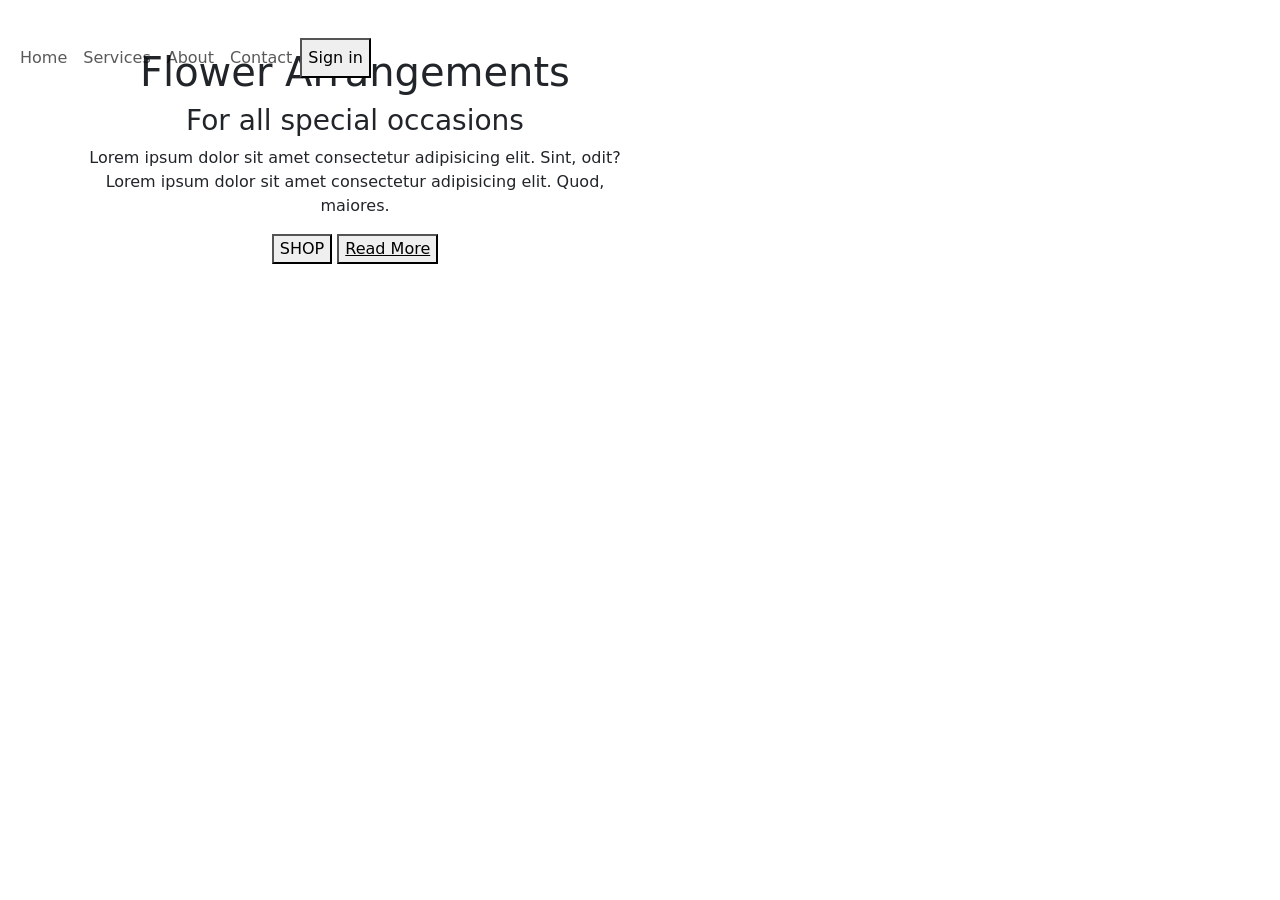
==== site-flowers.html @ e80744c8 "Create site-flowers.html" ====
<!doctype html>
<html lang="en">
  <head>
    <meta charset="utf-8">
    <meta name="viewport" content="width=device-width, initial-scale=1">
    <title>TESTE NAVBAR</title>
    <link href="https://cdn.jsdelivr.net/npm/bootstrap@5.2.0-beta1/dist/css/bootstrap.min.css" rel="stylesheet" integrity="sha384-0evHe/X+R7YkIZDRvuzKMRqM+OrBnVFBL6DOitfPri4tjfHxaWutUpFmBp4vmVor" crossorigin="anonymous">
    <link rel="stylesheet" href="style2.css">
</head>
  <body>
    <nav class="navbar navbar-expand-lg fixed-top bg-primary-color" id="navbar">
        <div class="container-fluid">
            <div class="offcanvas offcanvas-end" tabindex="-1" id="offcanvasNavbar" aria-labelledby="offcanvasNavbarLabel">
                <div id="first">
                    <a class="navbar-brand primary-color" href="#">
                        <img src="./img/logo (1).png" alt="">
                    </a>
                </div>
                <div id="scnd">
                    <div class="offcanvas-header">
                        <h5 class="offcanvas-title" id="offcanvasNavbarLabel">Menu</h5>
                        <button type="button" class="btn-close" data-bs-dismiss="offcanvas" aria-label="Close"></button>
                    </div>
                    <div class="offcanvas-body">
                        <ul class="navbar-nav justify-content-space-between flex-grow-1 pe-3">
                            <li class="nav-item">
                            <a class="nav-link" aria-current="page" href="#">Home</a>
                            </li>
                            <li class="nav-item">
                            <a class="nav-link" href="#">Services</a>
                            </li>
                            <li class="nav-item">
                                <a class="nav-link" href="#">About</a>
                            </li>
                            <li class="nav-item">
                                <a class="nav-link" href="#">Contact</a>
                            </li>
                            <form class="d-flex" role="search">
                                <button class="btn-flexpeak" type="submit">Sign in</button>
                            </form>
                        </ul>
                    </div>
                </div>
                <div id="third">
                    <button class="navbar-toggler" type="button" data-bs-toggle="offcanvas" data-bs-target="#offcanvasNavbar" aria-controls="offcanvasNavbar">
                        <span class="navbar-toggler-icon"></span>
                    </button>
                    
                </div>
            </div>
        </div>
      </nav>

        
        <div class="container">
            <div id="principal" class="pt-5">
                <div class="row">
        
                    <div class="col-md-6  text-center" id="principal-esquerdo">
                        <h1>Flower Arrangements</h1>
                        <h3> For all special occasions</h3>
                        <p>Lorem ipsum dolor sit amet consectetur adipisicing elit. Sint, odit? 
                            Lorem ipsum dolor sit amet consectetur adipisicing elit. Quod, maiores.</p>
                        <button class="btn-shop">SHOP</button>
                        <button class="btn-link">Read More</button>
                    </div>
        
                    <div class="col-md-6 text-center">
                        <img src="./img/img1.png" alt="" id="imagem-1">
                    </div>
                    <div class="row">

                        <div class="col-md-12" id="brown">
                            
                        </div>

                    </div>
                </div>
            </div>
        </div>
        
      
    


    <script src="https://cdn.jsdelivr.net/npm/bootstrap@5.2.0-beta1/dist/js/bootstrap.bundle.min.js" integrity="sha384-pprn3073KE6tl6bjs2QrFaJGz5/SUsLqktiwsUTF55Jfv3qYSDhgCecCxMW52nD2" crossorigin="anonymous"></script>
    </body>
</html>
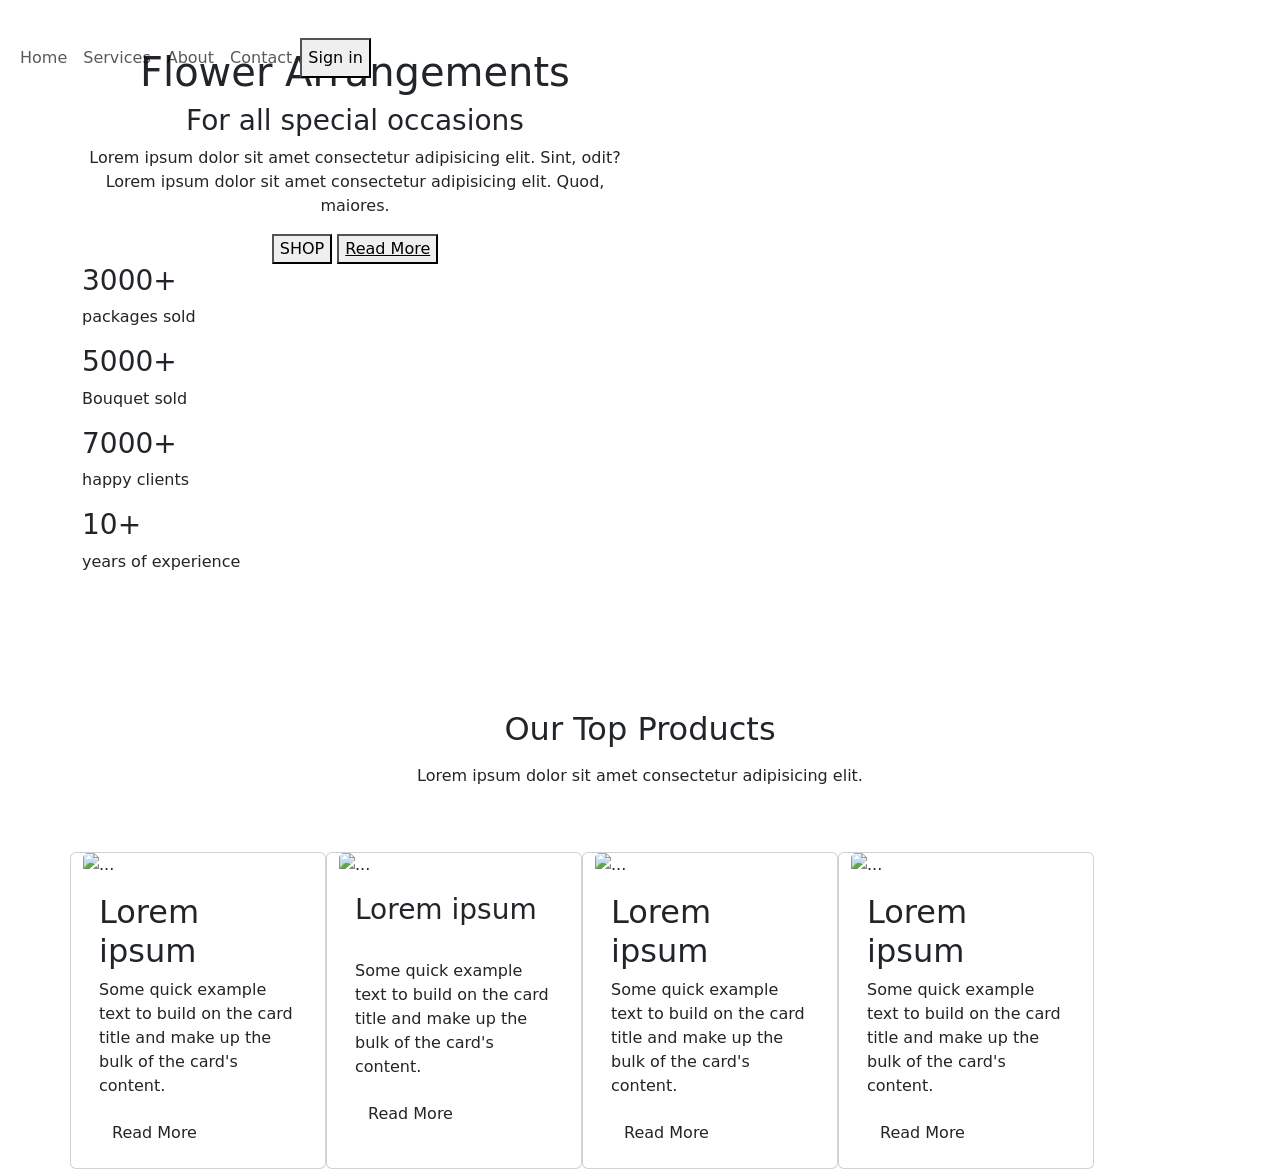
==== commit 2a2bb116: "Update site-flowers.html" ====
--- a/site-flowers.html
+++ b/site-flowers.html
@@ -68,21 +68,79 @@
                     <div class="col-md-6 text-center">
                         <img src="./img/img1.png" alt="" id="imagem-1">
                     </div>
-                    <div class="row">
+                    <div id="brown">
+                        <div>
+                            <h3>3000+</h3>
+                            <p>packages sold</p>
+                        </div>
+                        <div>
+                            <h3>5000+</h3>
+                            <p>Bouquet sold</p>
+                        </div>
+                        <div>
+                            <h3>7000+</h3>
+                            <p>happy clients</p>
+                        </div> 
+                        <div>
+                            <h3>10+</h3>
+                            <p>years of experience</p>
+                        </div>  
+                    </div>
+                </div> 
+            </div>
+        </div>
 
-                        <div class="col-md-12" id="brown">
-                            
+        <div id="top-produtos" class="container mt-5 pt-5">
+            <div class="text-center">
+                <h2 class="pt-4  mb-3">Our Top Products</h2>
+                <p class="linha-fina">Lorem ipsum dolor sit amet consectetur adipisicing elit.</p>
+            </div>
+
+            <div id="produtos" class="mt-5 pt-3">
+                <div id="flores" class="row">
+                    
+                        
+                    <div class="card" style="width: 16rem;">
+                        <img src="./img/22.png" class="card-img-top" alt="...">
+                        <div class="card-body">
+                            <h2 class="card-title">Lorem ipsum</h2>
+                            <p class="card-text">Some quick example text to build on the card title and make up the bulk of the card's content.</p>
+                            <a href="#" class="btn btn-shop">Read More</a>
                         </div>
+                    </div>
 
+                    <div class="card" style="width: 16rem;">
+                        <img src="./img/23.png" class="card-img-top" alt="...">
+                        <div class="card-body">
+                            <h3 class="card-title">Lorem ipsum</h3>
+                            <span>
+                                <img src="./img/6.png" alt="">
+                            </span>
+                            <p class="card-text">Some quick example text to build on the card title and make up the bulk of the card's content.</p>
+                            <a href="#" class="btn btn-shop">Read More</a>
+                        </div>
+                    </div>
+                    
+                    <div class="card" style="width: 16rem;">
+                        <img src="./img/24.png" class="card-img-top" alt="...">
+                        <div class="card-body">
+                            <h2 class="card-title">Lorem ipsum</h2>
+                            <p class="card-text">Some quick example text to build on the card title and make up the bulk of the card's content.</p>
+                            <a href="#" class="btn btn-shop">Read More</a>
+                        </div>
+                    </div>
+                    <div class="card" style="width: 16rem;">
+                        <img src="./img/25.png" class="card-img-top" alt="...">
+                        <div class="card-body">
+                            <h2 class="card-title">Lorem ipsum</h2>
+                            <p class="card-text">Some quick example text to build on the card title and make up the bulk of the card's content.</p>
+                            <a href="#" class="btn btn-shop">Read More</a>
+                        </div>
                     </div>
                 </div>
             </div>
         </div>
-        
-      
-    
 
-
-    <script src="https://cdn.jsdelivr.net/npm/bootstrap@5.2.0-beta1/dist/js/bootstrap.bundle.min.js" integrity="sha384-pprn3073KE6tl6bjs2QrFaJGz5/SUsLqktiwsUTF55Jfv3qYSDhgCecCxMW52nD2" crossorigin="anonymous"></script>
+     <script src="https://cdn.jsdelivr.net/npm/bootstrap@5.2.0-beta1/dist/js/bootstrap.bundle.min.js" integrity="sha384-pprn3073KE6tl6bjs2QrFaJGz5/SUsLqktiwsUTF55Jfv3qYSDhgCecCxMW52nD2" crossorigin="anonymous"></script>
     </body>
 </html>
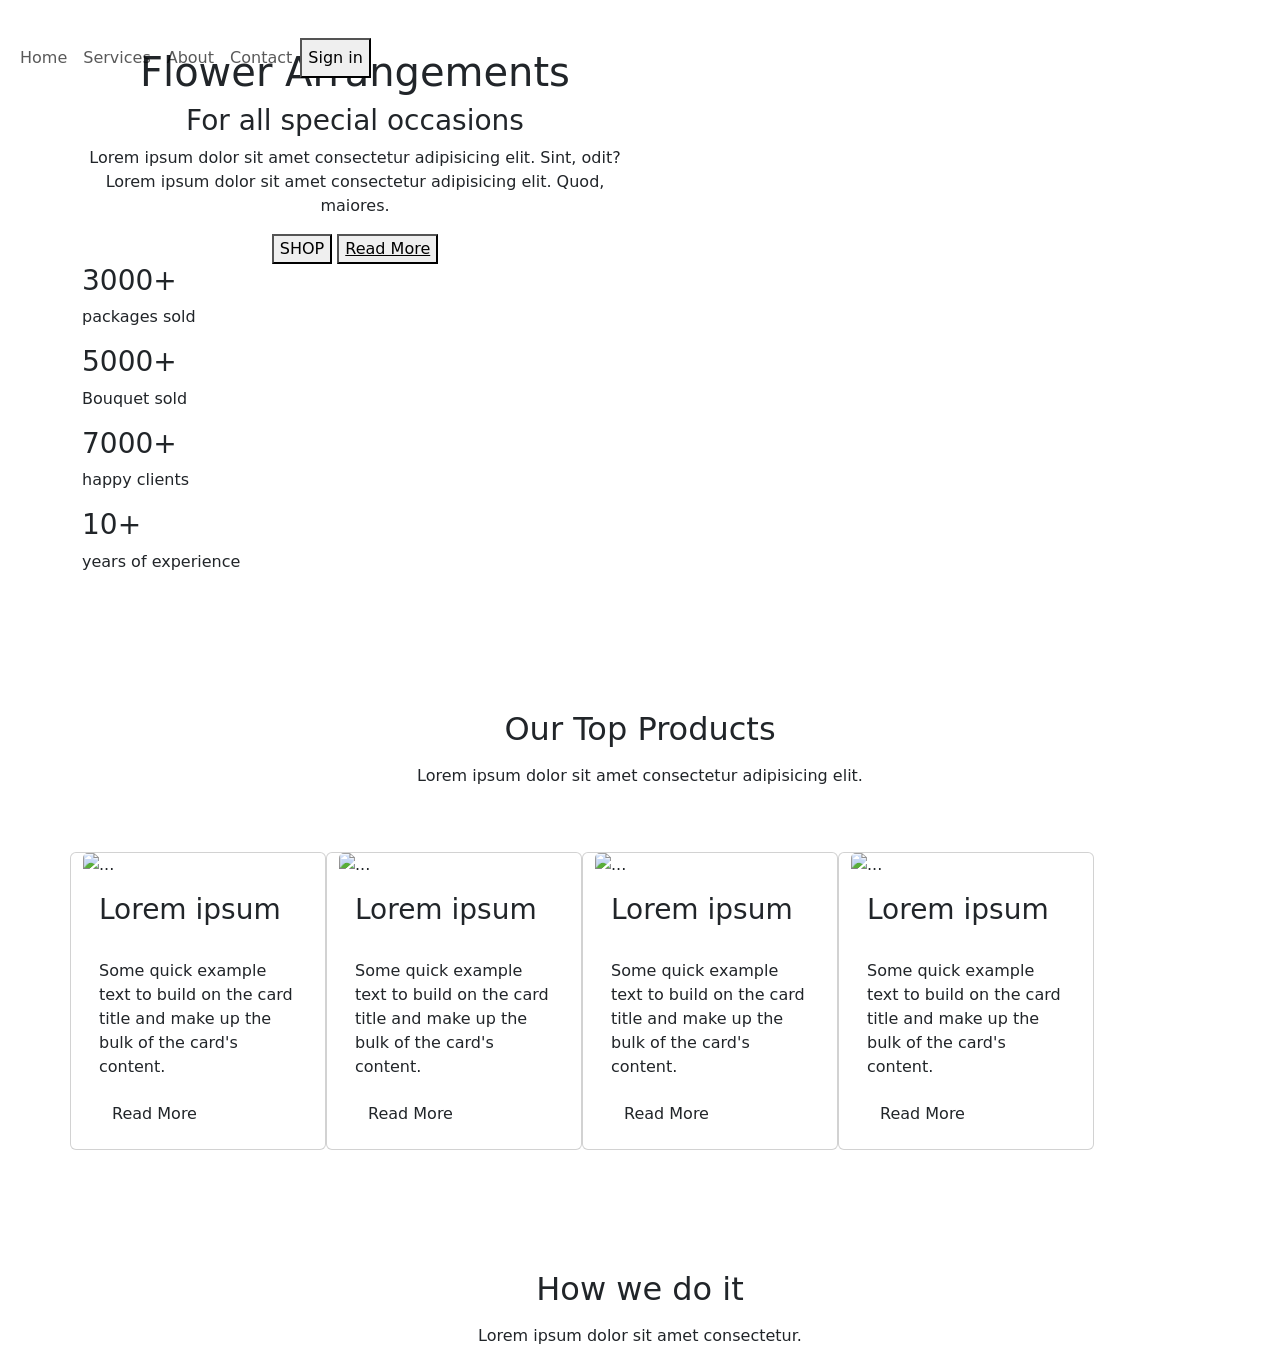
==== commit 79e41240: "Update site-flowers.html" ====
--- a/site-flowers.html
+++ b/site-flowers.html
@@ -91,7 +91,7 @@
         </div>
 
         <div id="top-produtos" class="container mt-5 pt-5">
-            <div class="text-center">
+            <div id="deco" class="text-center">
                 <h2 class="pt-4  mb-3">Our Top Products</h2>
                 <p class="linha-fina">Lorem ipsum dolor sit amet consectetur adipisicing elit.</p>
             </div>
@@ -102,10 +102,13 @@
                         
                     <div class="card" style="width: 16rem;">
                         <img src="./img/22.png" class="card-img-top" alt="...">
-                        <div class="card-body">
-                            <h2 class="card-title">Lorem ipsum</h2>
+                        <div  class="card-body">
+                            <h3 class="card-title">Lorem ipsum</h3>
+                            <span>
+                                <img src="./img/6.png" alt="">
+                            </span>
                             <p class="card-text">Some quick example text to build on the card title and make up the bulk of the card's content.</p>
-                            <a href="#" class="btn btn-shop">Read More</a>
+                            <a href="#" class="btn bnt-card">Read More</a>
                         </div>
                     </div>
 
@@ -117,30 +120,43 @@
                                 <img src="./img/6.png" alt="">
                             </span>
                             <p class="card-text">Some quick example text to build on the card title and make up the bulk of the card's content.</p>
-                            <a href="#" class="btn btn-shop">Read More</a>
+                            <a href="#" class="btn bnt-card">Read More</a>
                         </div>
                     </div>
                     
                     <div class="card" style="width: 16rem;">
                         <img src="./img/24.png" class="card-img-top" alt="...">
                         <div class="card-body">
-                            <h2 class="card-title">Lorem ipsum</h2>
+                            <h3 class="card-title">Lorem ipsum</h3>
+                            <span>
+                                <img src="./img/6.png" alt="">
+                            </span>
                             <p class="card-text">Some quick example text to build on the card title and make up the bulk of the card's content.</p>
-                            <a href="#" class="btn btn-shop">Read More</a>
+                            <a href="#" class="btn bnt-card">Read More</a>
                         </div>
                     </div>
                     <div class="card" style="width: 16rem;">
                         <img src="./img/25.png" class="card-img-top" alt="...">
                         <div class="card-body">
-                            <h2 class="card-title">Lorem ipsum</h2>
+                            <h3 class="card-title">Lorem ipsum</h3>
+                            <span>
+                                <img src="./img/6.png" alt="">
+                            </span>
                             <p class="card-text">Some quick example text to build on the card title and make up the bulk of the card's content.</p>
-                            <a href="#" class="btn btn-shop">Read More</a>
+                            <a href="#" class="btn bnt-card">Read More</a>
                         </div>
                     </div>
                 </div>
             </div>
         </div>
-
+        
+        <div id="page-video" class="container mt-5 pt-5">
+            <div id="texto-align" class="text-center">
+                <h2 class="pt-4  mb-3">How we do it</h2>
+                <p class="linha-fina">Lorem ipsum dolor sit amet consectetur.</p>
+            </div>
+        </div>  
+         
      <script src="https://cdn.jsdelivr.net/npm/bootstrap@5.2.0-beta1/dist/js/bootstrap.bundle.min.js" integrity="sha384-pprn3073KE6tl6bjs2QrFaJGz5/SUsLqktiwsUTF55Jfv3qYSDhgCecCxMW52nD2" crossorigin="anonymous"></script>
     </body>
 </html>
